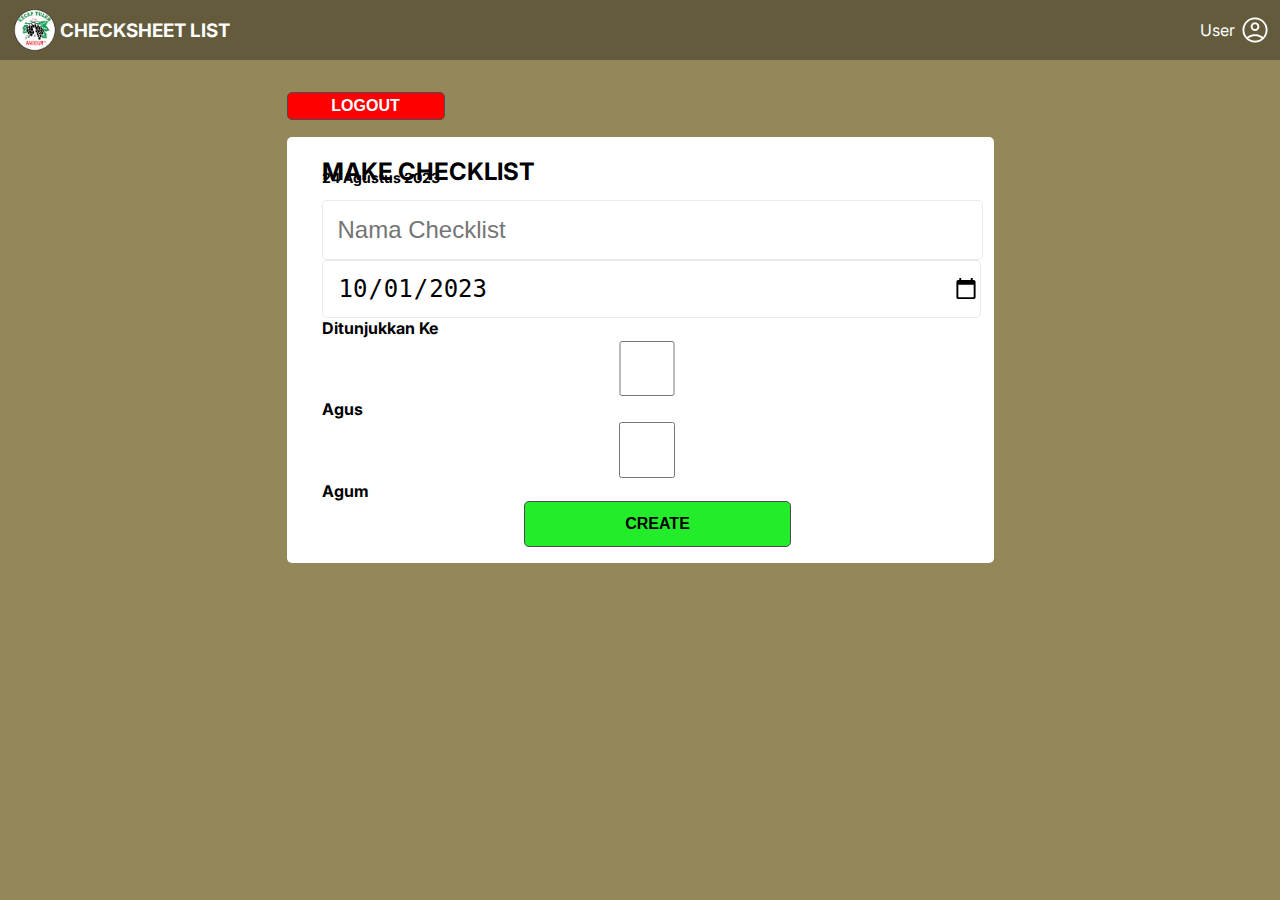
==== view/addcheck.html @ 93d79a9f "checksheet list v1" ====
<!DOCTYPE html>
<html lang="en">
<head>
    <meta charset="UTF-8">
    <meta name="viewport" content="width=device-width, initial-scale=1.0">
    <title>Halaman Awal</title>
    <link rel="stylesheet" href="../css/addcheck.css">
    <link rel="preconnect" href="https://fonts.googleapis.com">
<link rel="preconnect" href="https://fonts.gstatic.com" crossorigin>
<link href="https://fonts.googleapis.com/css2?family=Inter:wght@100;200;300;400;500;600;700;800;900&display=swap" rel="stylesheet">
<body>
    <nav>
        <section class="left">
            <img src="../img/logo.png" alt="">
            <h3>CHECKSHEET LIST</h3>
        </section>
        <section class="right">
            <p>User</p>
            <img src="../img//account-circle.png" alt="">
        </section>
    </nav>
    <section class="index">
        <button class="logout">LOGOUT</button>
        <section class="checklist">
            <section>
                <h1>MAKE CHECKLIST</h1>
                <p>24 Agustus 2023</p>
            </section>
            <section class="addcheck">         
                <input type="text" name="namachecklist" id="namachecklist" placeholder="Nama Checklist">
                <input type="date" id="start" name="tanggalchecklist" value="2023-10-01" min="2023-10-01" max="2025-12-31" />
                <label for="checkfor">Ditunjukkan Ke</label>
                    <input type="checkbox" name="agus" id="agus" value="agus">
                    <label for="agus">Agus</label>
                    <input type="checkbox" name="agum" id="agum" value="agum">
                    <label for="agum">Agum</label>
                <button type="submit">CREATE</button>
            </section>
            
        </section>
</body>
</html>
---- css/addcheck.css ----
body {
    background-color: #94885A;
    display:flex;
    flex-direction: column;
    justify-content: center;
    align-items: center;
    font-family: 'Inter',sans-serif;
    margin: 0;
    padding: 0;
}

nav {
    display: flex;
    justify-content: space-between;
    background-color: #635B3C;
    width: 100%;
    color: white;
}

nav .left {
    display: flex;
    align-items: center;
    margin-left: 10px;
}

nav .left img {
    width: 50px;
    height: 50px;
}

nav .right {
    display: flex;
    align-items: center;
    margin-right: 10px;
}

nav .right img {
    width: 30px;
    height: 30px;
    margin-left: 5px;
}

/* add checklist */

.addcheck {
    display: flex;
    flex-direction: column;
    align-items: flex-start;
    justify-content: space-evenly;
    height: 81.5%;
    margin-left: 35px;
    
}

.addcheck input {
    width: 642px;
    height: 68px;
    border-radius: 5px;
    border: 1px solid #00000015;
    padding-left: 15px;
    font-size: 24px;
}

.addcheck section input {
    width: 20px;
    height: 20px;
    border-radius: 5px;
    border: 1px solid #00000015;
    padding-left: 15px;
    font-size: 12px;
}

.addcheck button {
    background-color: #23ED2B;
    border: 1px solid #4B4B4B;
    font-size: 16px;
    font-weight: bold;
    border-radius: 5px;
    padding: 13px 100px;
    align-self: center;
    cursor: pointer;
    
}

/* end of checklist */

.checklist{
    background-color: white;
    width: 707px;
    height: 426px;
    border-radius: 5px;
}

.checklist section h1 {
    font-size: 24px;
    font-weight: bold;
    padding: 20px 0 0 35px;
}

.checklist section p {
    font-size: 14px;
    font-weight: bold;
    padding-left: 35px;
    margin-top: -32.5px;
}

.list {
    display: flex;
    flex-direction: column;
    height: 75%;
    justify-content: space-evenly;
    padding-left: 35px;
    margin-top: -30px;
}

.list button {
    width: 605px;
    height: 37px;
    font-size: 16px;
    font-weight: bold;
    text-align: left;
    padding-left: 20px;
    border: none;
    background-color: #D9D9D9;
    border-radius: 5px;
}

input[type="file"]{
    display: none;
}

label {
    font-size: 16px;
    font-weight: bold;
    text-align: left;
    border: none;
}

.logout {
    margin-top: 2rem;
    height: 28px;
    width: 158px;
    color: white;
    text-align: center;
    background-color: red;
    font-size: 16px;
    border: 1px solid #4B4B4B;
    font-weight: bold;
    border-radius: 5px;
}

.logout:hover {
    cursor: pointer;
}

.checkfor {
    display: flex;
    align-items: center;
}

.checkfor label {
    margin-left: 2px;
}

@media only screen and (max-width: 744px) {

    .checklist{     
       width: 403px;
       margin: auto;
       height: 350px;
       border-radius: 5px;
   }
   
   .logout {
       margin-left: 1.75rem;
   }
   
   .addcheck section:last-child {
       display: flex;
       justify-content: center;
       width: 100%;
   }
   
   .addcheck button {
       border: 1px solid #4B4B4B;
       font-size: 16px;
       font-weight: bold;
       border-radius: 5px;
       padding: 5px 25px;
       align-self: center;
       cursor: pointer;
       margin-right: 5px;
       
   }
   
   .addcheck input[type="text"],input[type="date"] {
       width: 300px;
       height: 37px;
       border-radius: 5px;
       border: 1px solid #00000015;
       padding-left: 5px;
       font-size: 24px;
   }
   }
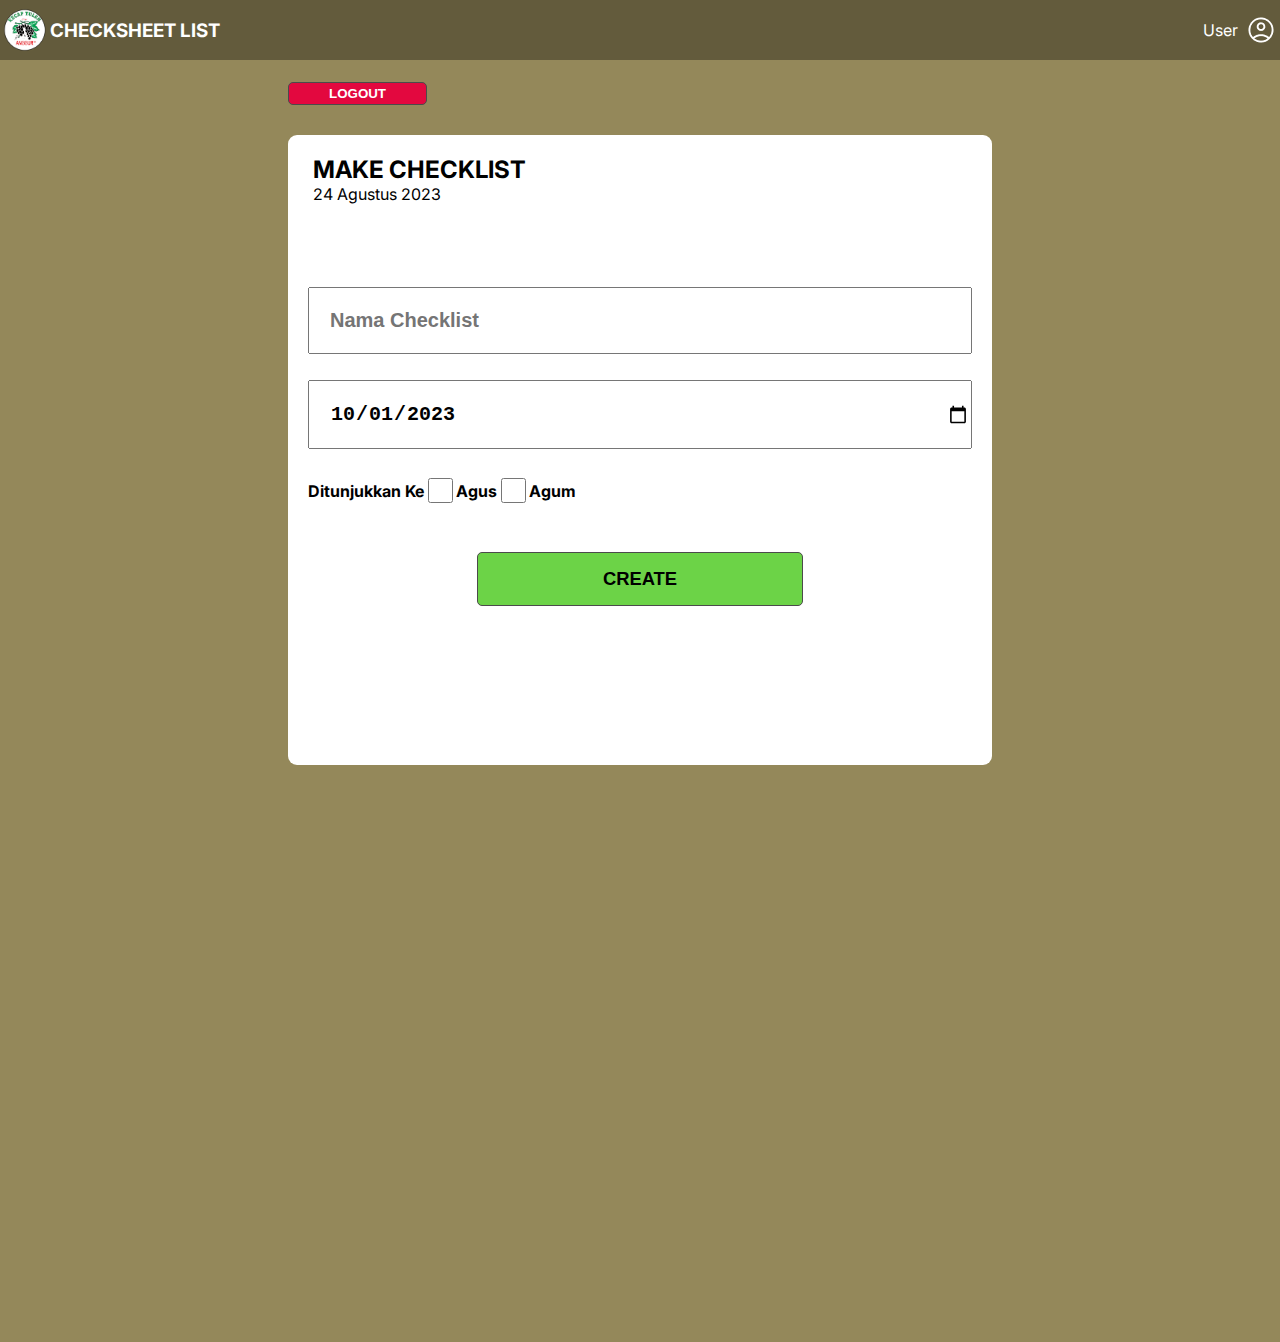
==== commit 921b8fac: "checklist sheet v2" ====
--- a/view/addcheck.html
+++ b/view/addcheck.html
@@ -3,11 +3,12 @@
 <head>
     <meta charset="UTF-8">
     <meta name="viewport" content="width=device-width, initial-scale=1.0">
-    <title>Halaman Awal</title>
+    <title>Make Checklist Sheet</title>
     <link rel="stylesheet" href="../css/addcheck.css">
     <link rel="preconnect" href="https://fonts.googleapis.com">
 <link rel="preconnect" href="https://fonts.gstatic.com" crossorigin>
 <link href="https://fonts.googleapis.com/css2?family=Inter:wght@100;200;300;400;500;600;700;800;900&display=swap" rel="stylesheet">
+</head>
 <body>
     <nav>
         <section class="left">
@@ -19,24 +20,32 @@
             <img src="../img//account-circle.png" alt="">
         </section>
     </nav>
-    <section class="index">
-        <button class="logout">LOGOUT</button>
-        <section class="checklist">
-            <section>
-                <h1>MAKE CHECKLIST</h1>
+    <section class="make-checksheet">
+        <button>LOGOUT</button>
+        <section class="container">
+            <section class="header">
+                <h2>MAKE CHECKLIST</h2>
                 <p>24 Agustus 2023</p>
             </section>
-            <section class="addcheck">         
-                <input type="text" name="namachecklist" id="namachecklist" placeholder="Nama Checklist">
+            <form action="" method="post">
+            <section class="lists">
+                <input type="text" name="" id="" placeholder="Nama Checklist">
                 <input type="date" id="start" name="tanggalchecklist" value="2023-10-01" min="2023-10-01" max="2025-12-31" />
-                <label for="checkfor">Ditunjukkan Ke</label>
+                <section class="check">
+                    <label for="checkfor">Ditunjukkan Ke</label>
                     <input type="checkbox" name="agus" id="agus" value="agus">
                     <label for="agus">Agus</label>
                     <input type="checkbox" name="agum" id="agum" value="agum">
                     <label for="agum">Agum</label>
-                <button type="submit">CREATE</button>
+                </section>
             </section>
-            
+            <section class="action">
+                <button type="submit">
+                    CREATE
+                </button>
+            </section>
+        </form>
         </section>
+    </section>
 </body>
 </html>--- a/css/addcheck.css
+++ b/css/addcheck.css
@@ -1,204 +1,415 @@
+:root {
+    --navbar : #635B3C;
+    --main-bg : #94885A;
+    --font : 'Inter','sans-serif';
+    --btn-red : #E3083F;
+}
+
 body {
-    background-color: #94885A;
-    display:flex;
-    flex-direction: column;
+    background-color: var(--main-bg);
+    margin: 0;
+    padding: 0;
+    box-sizing: border-box;
+    font-family: var(--font);
+}
+
+/* nav */
+
+nav {
+    color : white;
+    display: flex;
+    background-color: var(--navbar);
+    justify-content: space-between;
+}
+
+nav .left {
+    display: flex;
+    align-items: center;
+    justify-content: space-between;
+}
+
+nav .left img {
+    height: 50px;
+    width: 50px;
+}
+
+nav .right {
+    display: flex;
+    margin-right: 0.25rem;
     justify-content: center;
     align-items: center;
-    font-family: 'Inter',sans-serif;
-    margin: 0;
-    padding: 0;
-}
-
-nav {
-    display: flex;
-    justify-content: space-between;
-    background-color: #635B3C;
+}
+
+
+
+
+nav .right img {
+    height: 30px;
+    width: 30px;
+}
+
+nav .right p {
+    margin-right: 0.5rem;
+}
+
+/* end of navbar */
+
+/* checksheets */
+
+.make-checksheet {
+    display: flex;
+    flex-direction: column;
+    align-items: start;
+    width : 55%;
+    margin: auto;
+    margin-top: 22px;
+    height: 140vh;
+}
+
+.make-checksheet button {
+    background-color: var(--btn-red);
+    color:white;
+    border: 1px solid #4B4B4B;
+    padding: 3px 40px;
+    font-weight: bolder;
+    border-radius: 5px;
+    margin-bottom: 30px;
+
+}
+
+
+
+
+/* end of checksheets  */
+
+/* checksheet */
+
+.container {
+    display: flex;
+    flex-direction: column;
+    background-color: white;
     width: 100%;
-    color: white;
-}
-
-nav .left {
-    display: flex;
-    align-items: center;
-    margin-left: 10px;
-}
-
-nav .left img {
-    width: 50px;
-    height: 50px;
-}
-
-nav .right {
-    display: flex;
-    align-items: center;
-    margin-right: 10px;
-}
-
-nav .right img {
-    width: 30px;
-    height: 30px;
-    margin-left: 5px;
-}
-
-/* add checklist */
-
-.addcheck {
-    display: flex;
-    flex-direction: column;
-    align-items: flex-start;
+    height: 70vh;
+    border-radius: 9px;
+}
+
+.container .header {
+    padding-left:25px;
+    height: 20%;
+    
+}
+
+.container .header h2 {
+    padding: 0;
+    margin: 0;
+    margin-top: 20px;
+}
+
+.container .header p {
+    padding: 0;
+    margin: 0;
+}
+
+
+.container input {
+    padding: 20px 0;
+    padding-left: 20px;
+    font-size: 1.25rem;
+    font-weight: 600;
+}
+
+.container .lists {
+    display: flex;
+    flex-direction: column;
+    padding: 0 20px 0 20px;
+    font-weight: bold;
     justify-content: space-evenly;
-    height: 81.5%;
-    margin-left: 35px;
-    
-}
-
-.addcheck input {
-    width: 642px;
-    height: 68px;
-    border-radius: 5px;
-    border: 1px solid #00000015;
-    padding-left: 15px;
-    font-size: 24px;
-}
-
-.addcheck section input {
-    width: 20px;
-    height: 20px;
-    border-radius: 5px;
-    border: 1px solid #00000015;
-    padding-left: 15px;
-    font-size: 12px;
-}
-
-.addcheck button {
-    background-color: #23ED2B;
-    border: 1px solid #4B4B4B;
-    font-size: 16px;
-    font-weight: bold;
-    border-radius: 5px;
-    padding: 13px 100px;
-    align-self: center;
-    cursor: pointer;
-    
-}
-
-/* end of checklist */
-
-.checklist{
-    background-color: white;
-    width: 707px;
-    height: 426px;
-    border-radius: 5px;
-}
-
-.checklist section h1 {
-    font-size: 24px;
-    font-weight: bold;
-    padding: 20px 0 0 35px;
-}
-
-.checklist section p {
-    font-size: 14px;
-    font-weight: bold;
-    padding-left: 35px;
-    margin-top: -32.5px;
-}
-
-.list {
-    display: flex;
-    flex-direction: column;
-    height: 75%;
-    justify-content: space-evenly;
-    padding-left: 35px;
-    margin-top: -30px;
-}
-
-.list button {
-    width: 605px;
-    height: 37px;
-    font-size: 16px;
-    font-weight: bold;
-    text-align: left;
-    padding-left: 20px;
-    border: none;
-    background-color: #D9D9D9;
-    border-radius: 5px;
-}
+    height: 100%;
+}
+
+.container .lists .check {
+    display: flex;
+    align-items: center;
+}
+
+
+input[type="checkbox"] {
+    height: 25px;
+    width: 25px;
+}
+
+
+
 
 input[type="file"]{
     display: none;
 }
 
-label {
-    font-size: 16px;
+.container .action {
+    margin-top: 20px;
+    display:flex;
+    justify-content: center;
+    align-items: center;
+}
+
+.container button[type="submit"] {
+    background-color: #6CD347;
+    color: black;
+    border: 1px solid #4B4B4B;
+    padding: 15px 125px;
+    font-weight: 800;
+    font-size: 1.15rem;
+}
+
+
+
+
+
+
+/* end of checksheet */
+
+@media only screen and (max-width: 744px) {
+
+    /* checksheets */
+
+.make-checksheet {
+    display: flex;
+    flex-direction: column-reverse;
+    align-items: normal;
+    width :95%;
+    margin: auto;
+    margin-top: 22px;
+    height: 90vh;
+    
+}
+
+.make-checksheet button {
+    background-color: var(--btn-red);
+    color:white;
+    border: 1px solid #4B4B4B;
+    padding: 10px 50px;
+    font-weight: bolder;
+    border-radius: 5px;
+    align-self: center;
+    margin-top: 20px;
+    font-weight: 800;
+}
+
+
+
+
+/* end of checksheets  */
+
+/* checksheet */
+
+.container {
+    display: flex;
+    flex-direction: column;
+    background-color: white;
+    width: 100%;
+    height: 70vh;
+    border-radius: 9px;
+}
+
+.container .header {
+    padding-left:25px;
+    height: 10%;
+    
+}
+
+.container .header h2 {
+    padding: 0;
+    margin: 0;
+    margin-top: 20px;
+}
+
+.container .header p {
+    padding: 0;
+    margin: 0;
+}
+
+.container input {
+    padding: 20px 0;
+    padding-left: 20px;
+    font-size: 1.25rem;
+    font-weight: 600;
+}
+
+.container .lists {
+    display: flex;
+    flex-direction: column;
+    padding: 0 20px 0 20px;
     font-weight: bold;
-    text-align: left;
-    border: none;
-}
-
-.logout {
-    margin-top: 2rem;
-    height: 28px;
-    width: 158px;
-    color: white;
-    text-align: center;
-    background-color: red;
-    font-size: 16px;
-    border: 1px solid #4B4B4B;
+    justify-content: space-evenly;
+    height: 100%;
+}
+
+.container .lists .check {
+    display: flex;
+    align-items: center;
+}
+
+
+input[type="checkbox"] {
+    height: 25px;
+    width: 25px;
+}
+
+input[type="date"] {
+    width: 95%;
+}
+
+
+
+input[type="file"]{
+    display: none;
+}
+
+.container .action {
+    margin-top: 20px;
+    display:flex;
+    justify-content: center;
+    align-items: center;
+}
+
+.container button[type="submit"] {
+    background-color: #6CD347;
+    color: black;
+    border: 1px solid #4B4B4B;
+    padding: 15px 100px;
+    font-weight: 800;
+    font-size: 1.15rem;
+    margin-bottom: 30px;
+}
+
+
+
+
+
+
+/* end of checksheet */
+
+
+   }
+@media only screen and (max-width: 425px) {
+
+    /* checksheets */
+
+.make-checksheet {
+    display: flex;
+    flex-direction: column-reverse;
+    align-items: normal;
+    width :95%;
+    margin: auto;
+    margin-top: 22px;
+    height: 80vh;
+    
+}
+
+.make-checksheet button {
+    background-color: var(--btn-red);
+    color:white;
+    border: 1px solid #4B4B4B;
+    padding: 10px 50px;
+    font-weight: bolder;
+    border-radius: 5px;
+    align-self: center;
+    margin-top: 20px;
+    font-weight: 800;
+}
+
+
+
+
+/* end of checksheets  */
+
+/* checksheet */
+
+.container {
+    display: flex;
+    flex-direction: column;
+    background-color: white;
+    width: 100%;
+    height: 65vh;
+    border-radius: 9px;
+}
+
+.container .header {
+    padding-left:25px;
+    height: 15%;
+    
+}
+
+.container .header h2 {
+    padding: 0;
+    margin: 0;
+    margin-top: 20px;
+}
+
+.container .header p {
+    padding: 0;
+    margin: 0;
+}
+
+.container input {
+    padding: 10px 0;
+    padding-left: 20px;
+    font-size: 1rem;
+    font-weight: 600;
+}
+
+.container .lists {
+    display: flex;
+    flex-direction: column;
+    padding: 0 20px 0 20px;
     font-weight: bold;
-    border-radius: 5px;
-}
-
-.logout:hover {
-    cursor: pointer;
-}
-
-.checkfor {
-    display: flex;
-    align-items: center;
-}
-
-.checkfor label {
-    margin-left: 2px;
-}
-
-@media only screen and (max-width: 744px) {
-
-    .checklist{     
-       width: 403px;
-       margin: auto;
-       height: 350px;
-       border-radius: 5px;
-   }
-   
-   .logout {
-       margin-left: 1.75rem;
-   }
-   
-   .addcheck section:last-child {
-       display: flex;
-       justify-content: center;
-       width: 100%;
-   }
-   
-   .addcheck button {
-       border: 1px solid #4B4B4B;
-       font-size: 16px;
-       font-weight: bold;
-       border-radius: 5px;
-       padding: 5px 25px;
-       align-self: center;
-       cursor: pointer;
-       margin-right: 5px;
-       
-   }
-   
-   .addcheck input[type="text"],input[type="date"] {
-       width: 300px;
-       height: 37px;
-       border-radius: 5px;
-       border: 1px solid #00000015;
-       padding-left: 5px;
-       font-size: 24px;
-   }
+    justify-content: space-evenly;
+    height: 100%;
+}
+
+.container .lists .check {
+    display: flex;
+    align-items: center;
+}
+
+
+input[type="checkbox"] {
+    height: 25px;
+    width: 25px;
+}
+
+input[type="date"] {
+    width: 95%;
+}
+
+
+
+input[type="file"]{
+    display: none;
+}
+
+.container .action {
+    margin-top: 0;
+    display:flex;
+    justify-content: center;
+    align-items: center;
+}
+
+.container button[type="submit"] {
+    background-color: #6CD347;
+    color: black;
+    border: 1px solid #4B4B4B;
+    padding: 5px 50px;
+    font-weight: 600;
+    font-size: 1rem;
+    margin-bottom: 30px;
+}
+
+.container .lists .check {
+    display: flex;
+    align-items: start;
+    flex-direction: column;
+    
+}
+/* end of checksheet */
    }